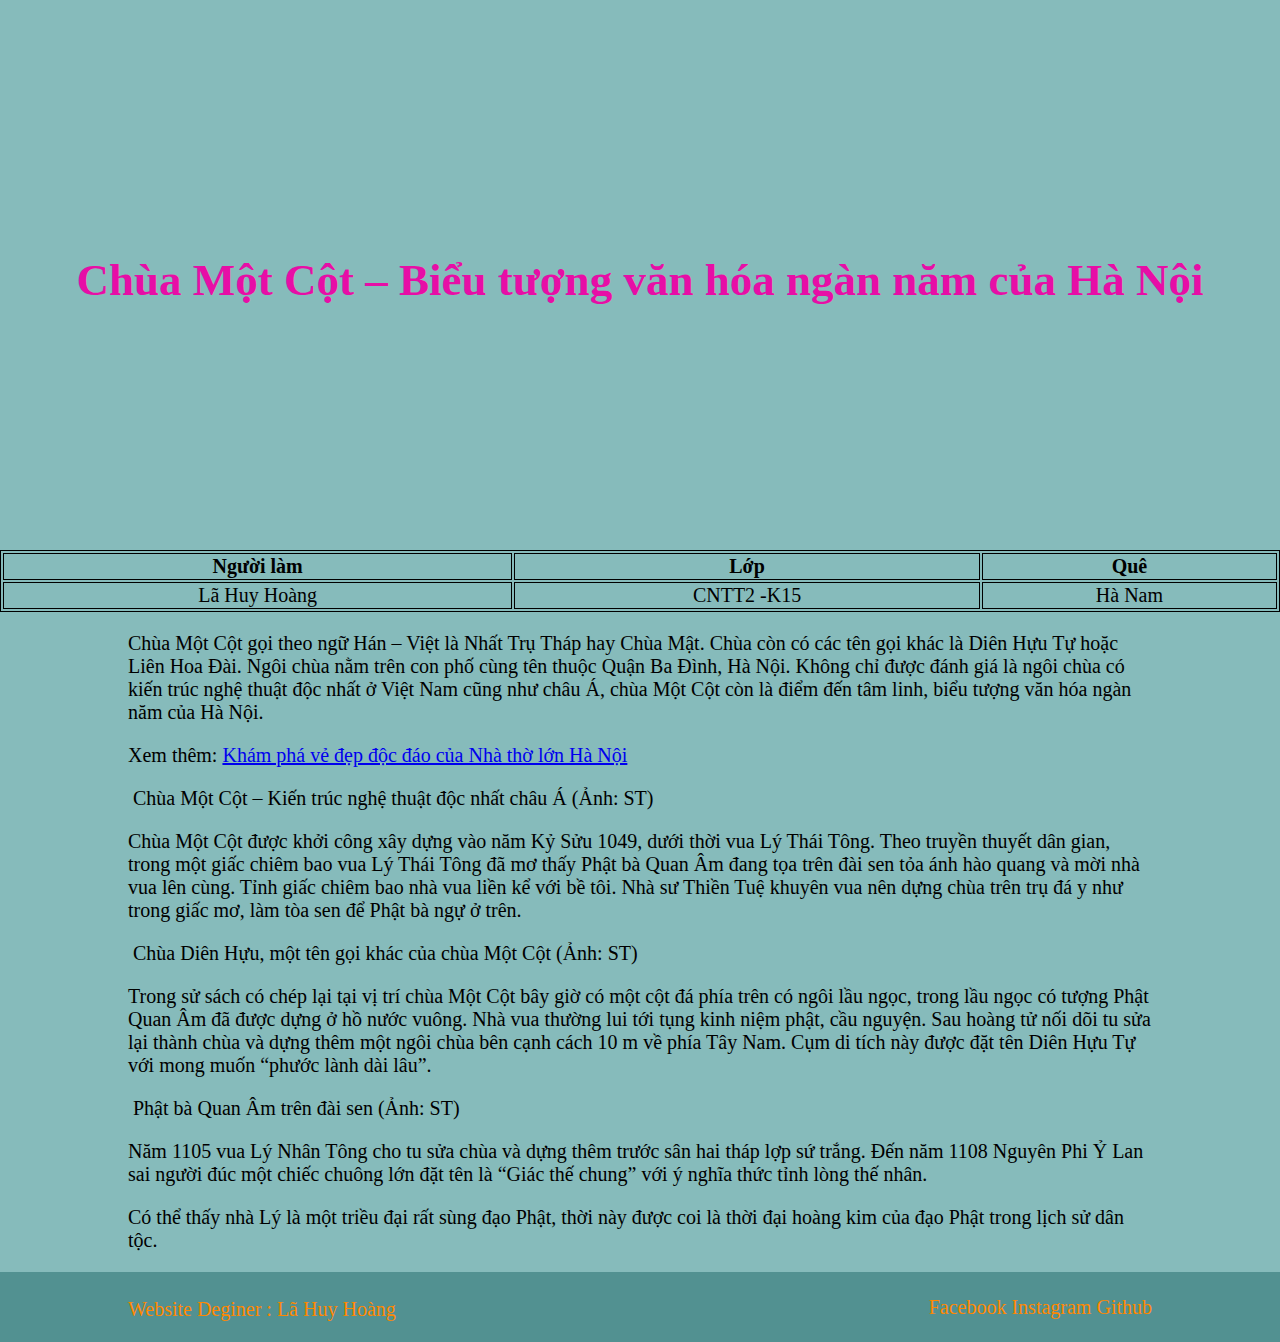
==== index.html @ 6ba9e105 "lahuyhoang commit" ====
<!DOCTYPE html>
<html lang="en">

  <head>
    <meta charset="UTF-8">
    <meta http-equiv="X-UA-Compatible" content="IE=edge">
    <meta name="viewport" content="width=device-width, initial-scale=1.0">
    <link rel="stylesheet" href="./index.css">
    <link rel="stylesheet" href="https://pro.fontawesome.com/releases/v5.10.0/css/all.css"
      integrity="sha384-AYmEC3Yw5cVb3ZcuHtOA93w35dYTsvhLPVnYs9eStHfGJvOvKxVfELGroGkvsg+p" crossorigin="anonymous" />
    <title>Chùa Một Cột</title>
  </head>

  <body>
    <div class="header">
      <div class="header-text">
        <h1> Chùa Một Cột – Biểu tượng văn hóa ngàn năm của Hà Nội </h1>
      </div>
      <table>
        <tr>
          <th>Người làm</th>
          <th>Lớp</th>
          <th>Quê</th>
        </tr>
        <tr>
          <td>Lã Huy Hoàng</td>
          <td>CNTT2 -K15</td>
          <td>Hà Nam </td>
        </tr>
      </table>
    </div>

    <div class="mid">
      <p>Chùa Một Cột gọi theo ngữ Hán – Việt là Nhất Trụ Tháp hay Chùa Mật. Chùa còn có các tên gọi khác là Diên Hựu
        Tự
        hoặc Liên Hoa Đài. Ngôi chùa nằm trên con phố cùng tên thuộc Quận Ba Đình, Hà Nội. Không chỉ được đánh giá là
        ngôi chùa có kiến trúc nghệ thuật độc nhất ở Việt Nam cũng như châu Á, chùa Một Cột còn là điểm đến tâm linh,
        biểu tượng văn hóa ngàn năm của Hà Nội.</p>
      <p>Xem thêm: <a href="#">Khám phá vẻ đẹp độc đáo của Nhà thờ lớn Hà Nội</a></p>
      <div class="mid-img">
        <p><img src="https://cdn.vntrip.vn/cam-nang/wp-content/uploads/2017/08/chua-mot-cot.jpg" alt="">
          Chùa Một Cột – Kiến trúc nghệ thuật độc nhất châu Á (Ảnh: ST)</p>
      </div>
      <p>Chùa Một Cột được khởi công xây dựng vào năm Kỷ Sửu 1049, dưới thời vua Lý Thái Tông. Theo truyền thuyết dân
        gian, trong một giấc chiêm bao vua Lý Thái Tông đã mơ thấy Phật bà Quan Âm đang tọa trên đài sen tỏa ánh hào
        quang và mời nhà vua lên cùng. Tỉnh giấc chiêm bao nhà vua liền kể với bề tôi. Nhà sư Thiền Tuệ khuyên vua nên
        dựng chùa trên trụ đá y như trong giấc mơ, làm tòa sen để Phật bà ngự ở trên.</p>
      <div class="mid-img">
        <p><img src="https://cdn.vntrip.vn/cam-nang/wp-content/uploads/2017/08/chua-dien-huu.jpg" alt="">
          Chùa Diên Hựu, một tên gọi khác của chùa Một Cột (Ảnh: ST) </p>
      </div>
      <p>Trong sử sách có chép lại tại vị trí chùa Một Cột bây giờ có một cột đá phía trên có ngôi lầu ngọc, trong lầu
        ngọc có tượng Phật Quan Âm đã được dựng ở hồ nước vuông. Nhà vua thường lui tới tụng kinh niệm phật, cầu
        nguyện.
        Sau hoàng tử nối dõi tu sửa lại thành chùa và dựng thêm một ngôi chùa bên cạnh cách 10 m về phía Tây Nam. Cụm
        di
        tích này được đặt tên Diên Hựu Tự với mong muốn “phước lành dài lâu”.</p>
      <div class="mid-img">
        <p><img src="https://cdn.vntrip.vn/cam-nang/wp-content/uploads/2017/08/phat-ba-tren-toa-sen.jpg" alt="">
          Phật bà Quan Âm trên đài sen (Ảnh: ST) </p>
      </div>
      <p>Năm 1105 vua Lý Nhân Tông cho tu sửa chùa và dựng thêm trước sân hai tháp lợp sứ trắng. Đến năm 1108 Nguyên
        Phi
        Ỷ Lan sai người đúc một chiếc chuông lớn đặt tên là “Giác thế chung” với ý nghĩa thức tỉnh lòng thế nhân.</p>
      <p>Có thể thấy nhà Lý là một triều đại rất sùng đạo Phật, thời này được coi là thời đại hoàng kim của đạo Phật
        trong lịch sử dân tộc.</p>
    </div>

    <div class="bottom">
      <div class="bt">
        <div class="bt-left">
          <p>Website Deginer : Lã Huy Hoàng </p>
        </div>
        <div class="bt-right">
          <a href="https://www.facebook.com/profile.php?id=100025917331174"><i class="fab fa-facebook-f"></i>
            Facebook</a>
          <a href="https://www.instagram.com/behoag3tui_/"><i class="fab fa-instagram"></i> Instagram</a>
          <a href="https://github.com/beHoang3tui"><i class="fab fa-github"></i> Github</a>
        </div>
      </div>
    </div>
  </body>

</html>
---- index.css ----
body{
  margin: 0;
  padding: 0;
  background-color:rgb(134, 187, 187);
  font-size: 20px;
}
.container{
  width: 80%;
  margin: 0 auto;
}
.header{
  text-align: center;
}
.header .header-text{
  height: 500px;
  background-image: url(https://img4.thuthuatphanmem.vn/uploads/2019/12/22/hinh-anh-cay-dua-vuon-ra-bien-cuc-dep_014252603.jpg);
  color: rgb(231, 14, 166);
}
.header .header-text h1{
  line-height: 500px;
  font-size: 45px;
}
.header table{
  margin-top: 20px;
  width: 100%;
}
.header table, th, td {
  border: 1px solid black;
}
.mid {
  width: 80%;
  margin: 0 auto  ;
}
.bottom{
  background-color: rgb(82, 145, 145);
}
.bottom .bt{
  width: 80%;
  margin: 0 auto;
  display: flex;
  height: 70px;
  justify-content: space-between;
}
.bottom .bt-left{
  line-height: 35px;
  color: rgb(255, 136, 0);
}
.bottom .bt-right{
  line-height: 70px;
}
.bottom .bt-right a{
  text-decoration: none;
  color: rgb(255, 136, 0);
}
.bottom .bt-right i{
  color: blue;
}
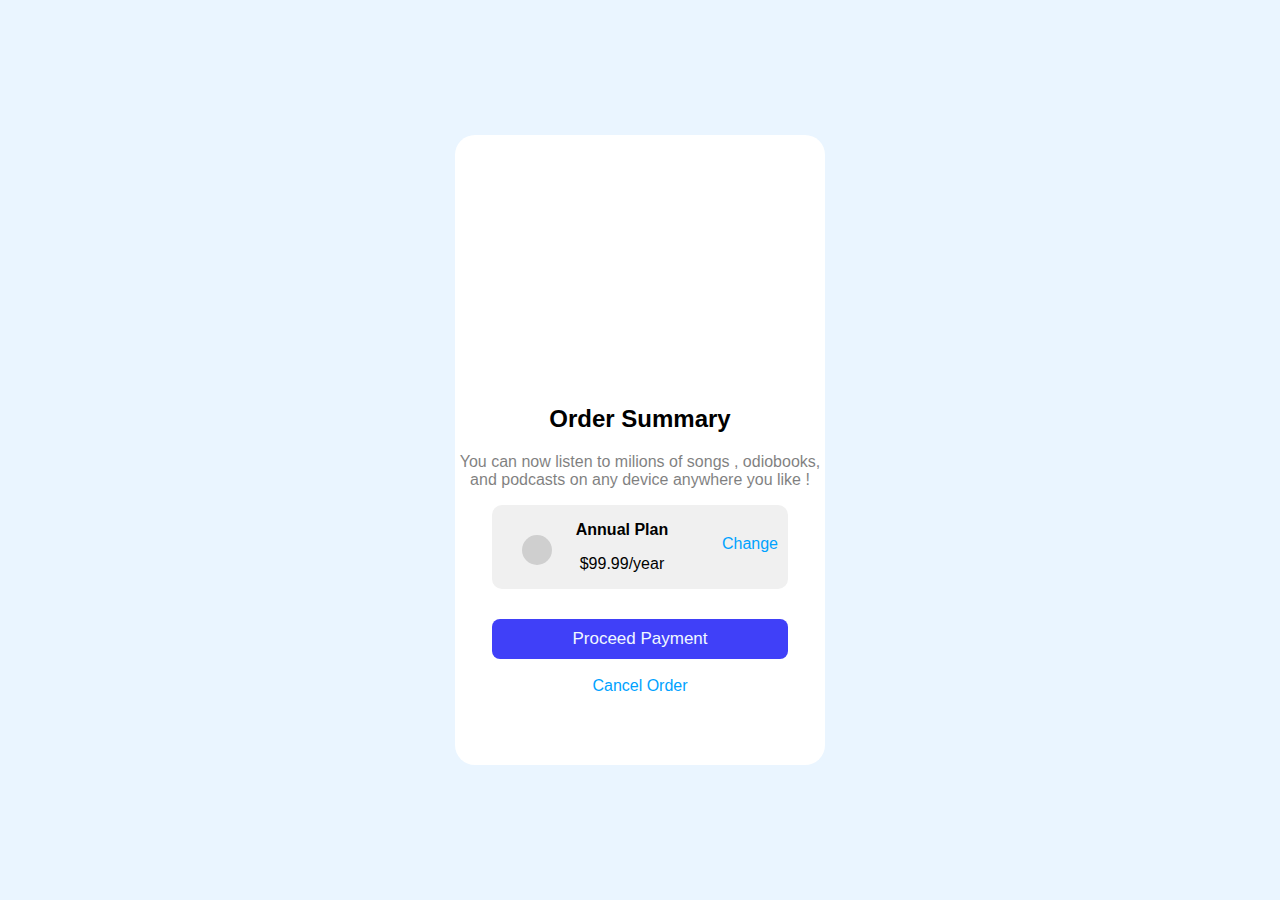
==== commit 9929a8ce: "Add files via upload" ====
--- a/index.html
+++ b/index.html
@@ -1,84 +1,45 @@
-<!DOCTYPE html>
-<html lang="en">
-
-  <head>
-    <meta charset="UTF-8">
-    <meta http-equiv="X-UA-Compatible" content="IE=edge">
-    <meta name="viewport" content="width=device-width, initial-scale=1.0">
-    <link rel="stylesheet" href="./index.css">
-    <link rel="stylesheet" href="https://pro.fontawesome.com/releases/v5.10.0/css/all.css"
-      integrity="sha384-AYmEC3Yw5cVb3ZcuHtOA93w35dYTsvhLPVnYs9eStHfGJvOvKxVfELGroGkvsg+p" crossorigin="anonymous" />
-    <title>Chùa Một Cột</title>
-  </head>
-
-  <body>
-    <div class="header">
-      <div class="header-text">
-        <h1> Chùa Một Cột – Biểu tượng văn hóa ngàn năm của Hà Nội </h1>
-      </div>
-      <table>
-        <tr>
-          <th>Người làm</th>
-          <th>Lớp</th>
-          <th>Quê</th>
-        </tr>
-        <tr>
-          <td>Lã Huy Hoàng</td>
-          <td>CNTT2 -K15</td>
-          <td>Hà Nam </td>
-        </tr>
-      </table>
-    </div>
-
-    <div class="mid">
-      <p>Chùa Một Cột gọi theo ngữ Hán – Việt là Nhất Trụ Tháp hay Chùa Mật. Chùa còn có các tên gọi khác là Diên Hựu
-        Tự
-        hoặc Liên Hoa Đài. Ngôi chùa nằm trên con phố cùng tên thuộc Quận Ba Đình, Hà Nội. Không chỉ được đánh giá là
-        ngôi chùa có kiến trúc nghệ thuật độc nhất ở Việt Nam cũng như châu Á, chùa Một Cột còn là điểm đến tâm linh,
-        biểu tượng văn hóa ngàn năm của Hà Nội.</p>
-      <p>Xem thêm: <a href="#">Khám phá vẻ đẹp độc đáo của Nhà thờ lớn Hà Nội</a></p>
-      <div class="mid-img">
-        <p><img src="https://cdn.vntrip.vn/cam-nang/wp-content/uploads/2017/08/chua-mot-cot.jpg" alt="">
-          Chùa Một Cột – Kiến trúc nghệ thuật độc nhất châu Á (Ảnh: ST)</p>
-      </div>
-      <p>Chùa Một Cột được khởi công xây dựng vào năm Kỷ Sửu 1049, dưới thời vua Lý Thái Tông. Theo truyền thuyết dân
-        gian, trong một giấc chiêm bao vua Lý Thái Tông đã mơ thấy Phật bà Quan Âm đang tọa trên đài sen tỏa ánh hào
-        quang và mời nhà vua lên cùng. Tỉnh giấc chiêm bao nhà vua liền kể với bề tôi. Nhà sư Thiền Tuệ khuyên vua nên
-        dựng chùa trên trụ đá y như trong giấc mơ, làm tòa sen để Phật bà ngự ở trên.</p>
-      <div class="mid-img">
-        <p><img src="https://cdn.vntrip.vn/cam-nang/wp-content/uploads/2017/08/chua-dien-huu.jpg" alt="">
-          Chùa Diên Hựu, một tên gọi khác của chùa Một Cột (Ảnh: ST) </p>
-      </div>
-      <p>Trong sử sách có chép lại tại vị trí chùa Một Cột bây giờ có một cột đá phía trên có ngôi lầu ngọc, trong lầu
-        ngọc có tượng Phật Quan Âm đã được dựng ở hồ nước vuông. Nhà vua thường lui tới tụng kinh niệm phật, cầu
-        nguyện.
-        Sau hoàng tử nối dõi tu sửa lại thành chùa và dựng thêm một ngôi chùa bên cạnh cách 10 m về phía Tây Nam. Cụm
-        di
-        tích này được đặt tên Diên Hựu Tự với mong muốn “phước lành dài lâu”.</p>
-      <div class="mid-img">
-        <p><img src="https://cdn.vntrip.vn/cam-nang/wp-content/uploads/2017/08/phat-ba-tren-toa-sen.jpg" alt="">
-          Phật bà Quan Âm trên đài sen (Ảnh: ST) </p>
-      </div>
-      <p>Năm 1105 vua Lý Nhân Tông cho tu sửa chùa và dựng thêm trước sân hai tháp lợp sứ trắng. Đến năm 1108 Nguyên
-        Phi
-        Ỷ Lan sai người đúc một chiếc chuông lớn đặt tên là “Giác thế chung” với ý nghĩa thức tỉnh lòng thế nhân.</p>
-      <p>Có thể thấy nhà Lý là một triều đại rất sùng đạo Phật, thời này được coi là thời đại hoàng kim của đạo Phật
-        trong lịch sử dân tộc.</p>
-    </div>
-
-    <div class="bottom">
-      <div class="bt">
-        <div class="bt-left">
-          <p>Website Deginer : Lã Huy Hoàng </p>
-        </div>
-        <div class="bt-right">
-          <a href="https://www.facebook.com/profile.php?id=100025917331174"><i class="fab fa-facebook-f"></i>
-            Facebook</a>
-          <a href="https://www.instagram.com/behoag3tui_/"><i class="fab fa-instagram"></i> Instagram</a>
-          <a href="https://github.com/beHoang3tui"><i class="fab fa-github"></i> Github</a>
-        </div>
-      </div>
-    </div>
-  </body>
-
+<!DOCTYPE html>
+<html lang="en">
+
+  <head>
+    <meta charset="UTF-8">
+    <meta http-equiv="X-UA-Compatible" content="IE=edge">
+    <meta name="viewport" content="width=device-width, initial-scale=1.0">
+    <title>Order Summary</title>
+    <link rel="stylesheet" href="https://pro.fontawesome.com/releases/v5.10.0/css/all.css"
+      integrity="sha384-AYmEC3Yw5cVb3ZcuHtOA93w35dYTsvhLPVnYs9eStHfGJvOvKxVfELGroGkvsg+p" crossorigin="anonymous" />
+    <link rel="stylesheet" href="./index.css">
+  </head>
+
+  <body>
+    <div class="container">
+      <div class="header">
+        <img src="https://lndesign.com.vn/wp-content/uploads/2021/01/thiet-ke-logo-am-nhac-3-1024x674.jpg" alt="">
+      </div>
+      <div class="mid">
+        <div class="mid-text">
+          <h2>Order Summary </h2>
+          <p>You can now listen to milions of songs , odiobooks, and podcasts on any device anywhere you like !</p>
+        </div>
+        <div class="mid-box">
+          <div class="box-i"><i class="fas fa-music"></i></div>
+          <div class="box-text">
+            <p><b>Annual Plan</b></p>
+            <p>$99.99/year</p>
+          </div>
+          <div class="box-a">
+            <a href="#">Change</a>
+          </div>
+        </div>
+
+      </div>
+      <div class="bottom">
+
+        <button>Proceed Payment </button><br><br>
+        <a href="#">Cancel Order</a>
+
+      </div>
+    </div>
+  </body>
+
 </html>--- a/index.css
+++ b/index.css
@@ -1,57 +1,72 @@
-body{
-  margin: 0;
-  padding: 0;
-  background-color:rgb(134, 187, 187);
-  font-size: 20px;
-}
-.container{
-  width: 80%;
-  margin: 0 auto;
-}
-.header{
-  text-align: center;
-}
-.header .header-text{
-  height: 500px;
-  background-image: url(https://img4.thuthuatphanmem.vn/uploads/2019/12/22/hinh-anh-cay-dua-vuon-ra-bien-cuc-dep_014252603.jpg);
-  color: rgb(231, 14, 166);
-}
-.header .header-text h1{
-  line-height: 500px;
-  font-size: 45px;
-}
-.header table{
-  margin-top: 20px;
-  width: 100%;
-}
-.header table, th, td {
-  border: 1px solid black;
-}
-.mid {
-  width: 80%;
-  margin: 0 auto  ;
-}
-.bottom{
-  background-color: rgb(82, 145, 145);
-}
-.bottom .bt{
-  width: 80%;
-  margin: 0 auto;
-  display: flex;
-  height: 70px;
-  justify-content: space-between;
-}
-.bottom .bt-left{
-  line-height: 35px;
-  color: rgb(255, 136, 0);
-}
-.bottom .bt-right{
-  line-height: 70px;
-}
-.bottom .bt-right a{
-  text-decoration: none;
-  color: rgb(255, 136, 0);
-}
-.bottom .bt-right i{
-  color: blue;
-}
+body{
+  margin: 0;
+  padding: 0;
+  background-color: rgb(234, 245, 255);
+  text-align: center;
+  font-family: Verdana, Geneva, Tahoma, sans-serif;
+}
+a{
+  color: rgb(0, 162, 255);
+  text-decoration: none;
+}
+.container{
+  width: 370px;
+  height: 630px; 
+  border-radius: 20px;
+  background-color:white ;
+  position: absolute;
+  top: 50%;
+  left: 50%;
+  transform: translate(-50%,-50%);
+}
+.header{
+  height: 250px;
+}
+.header img{
+  border-radius:20px ;
+  width: 100%;
+}
+.mid-text p{
+  opacity: 0.5;
+}
+.mid-box{
+  display: flex;
+  width: 80%;
+  margin: 0 auto;
+  justify-content: space-between;
+  background-color: rgb(240, 240, 240);
+  border-radius: 10px;
+}
+.mid-box .box-i{
+  width: 30px;
+  height: 30px;
+  background-color: rgb(207, 207, 207);
+  margin-top: 30px;
+  margin-left: 30px;
+  border-radius: 50%;
+}
+.mid-box .box-i i{
+  margin-top: 6.5px;
+  margin-right: 3px;
+}
+
+.mid-box .box-a{
+  margin-top: 30px;
+  margin-left: 30px;
+  margin-right: 10px;
+  border-radius: 50%;
+}
+.bottom{
+  margin-top: 30px;
+  display: block; 
+}
+.bottom button{
+  width: 80%;
+  height: 40px;
+  color: aliceblue;
+  font-size: 17px;
+  border: 0;
+  border-radius: 8px;
+  margin: 0 auto;
+  background-color: rgb(64, 64, 248);
+}